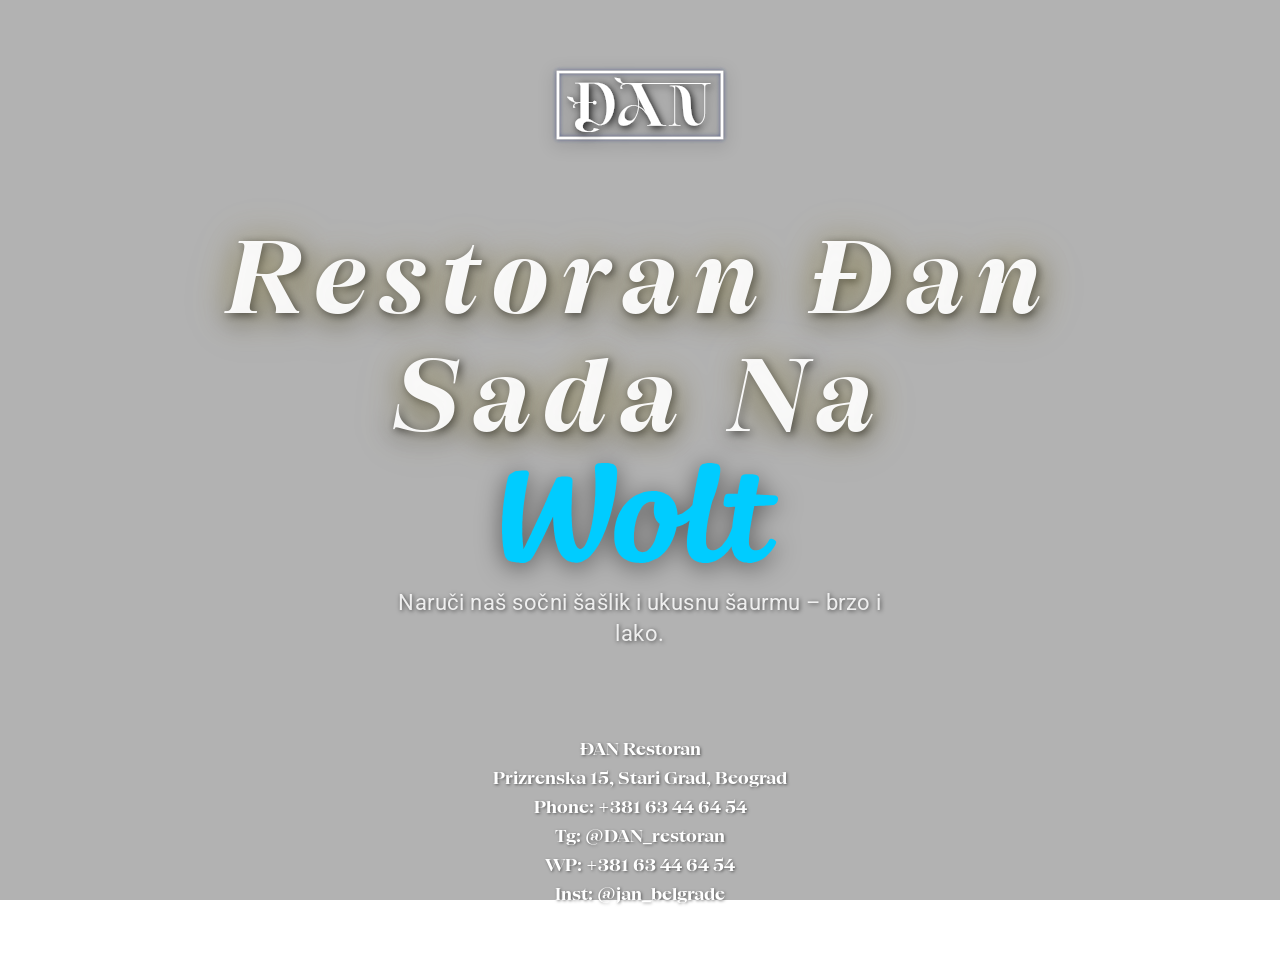
==== docs/index.html @ 0828e4fb "Update landing page with Wolt promotion - Replace opening date with Wolt announcement and clickable " ====
<!DOCTYPE html>
<html lang="sr">
<head>
    <meta charset="UTF-8">
    <meta name="viewport" content="width=device-width, initial-scale=1.0">
    <title>ĐAN Restoran - Beograd</title>
    <link rel="stylesheet" href="styles.css?v=2">
</head>
<body>
    <div class="dance-background">
        <video autoplay muted loop playsinline>
            <source src="armenia.mp4" type="video/mp4">
        </video>
        <div class="dance-overlay"></div>
    </div>

    <div class="container">
        <!-- Логотип -->
        <header class="logo-container">
            <img src="Logo white.svg" alt="ĐAN Restoran Logo" class="logo">
        </header>

        <!-- Главный текст "Скоро открытие" -->
        <main class="main-content">
            <h1 class="opening-soon">
                <span class="opening-line1">Restoran Đan</span>
                <span class="opening-line1">sada na</span>
                <a href="https://wolt.com/sr/srb/belgrade/restaurant/djan" class="wolt-logo-link" target="_blank" rel="noopener noreferrer">
                    <img src="wolt.svg" alt="Wolt" class="wolt-logo-main">
                </a>
                <span class="opening-line2">Naruči naš sočni šašlik i ukusnu šaurmu – brzo i lako.</span>
            </h1>
        </main>


        <!-- Контакты -->
        <footer class="contact-section">
            <div class="contact-info">
                <p class="address">ĐAN Restoran</p>
                <p class="address">Prizrenska 15, Stari Grad, Beograd</p>
                <p class="phone">Phone: <a href="tel:+381634464​54">+381 63 44 64 54</a></p>
                <p class="telegram">Tg: <a href="https://t.me/DAN_restoran" target="_blank" rel="noopener noreferrer">@DAN_restoran</a></p>
                <p class="whatsapp">WP: <a href="https://wa.me/381634464​54" target="_blank" rel="noopener noreferrer">+381 63 44 64 54</a></p>
                <p class="instagram">Inst: <a href="https://instagram.com/jan_belgrade" target="_blank" rel="noopener noreferrer">@jan_belgrade</a></p>
            </div>
        </footer>
    </div>

</body>
</html>
---- docs/styles.css ----
@import url('https://fonts.googleapis.com/css2?family=Roboto:wght@400;500&display=swap');

@font-face {
    font-family: 'SFT Schrifted Serif';
    src: url('SFT Schrifted Serif TRIAL Display Bold.ttf') format('truetype');
    font-weight: 700;
    font-style: normal;
}

@font-face {
    font-family: 'SFT Schrifted Serif';
    src: url('SFT Schrifted Serif TRIAL Display Bold Italic.ttf') format('truetype');
    font-weight: 700;
    font-style: italic;
}

* {
    margin: 0;
    padding: 0;
    box-sizing: border-box;
}

html {
    height: 100%;
    margin: 0;
    padding: 0;
}

body {
    font-family: 'SFT Schrifted Serif', 'Arial', 'Helvetica', sans-serif;
    overflow-x: hidden;
    position: relative;
    min-height: 100vh;
    height: 100%;
    margin: 0;
    padding: 0;
}

/* Dance video background */
.dance-background {
    position: fixed;
    top: 0;
    left: 0;
    width: 100vw;
    height: 100vh;
    z-index: -1;
    overflow: hidden;
}

.dance-background video {
    position: absolute;
    top: 50%;
    left: 50%;
    min-width: 100%;
    min-height: 100%;
    width: auto;
    height: auto;
    transform: translate(-50%, -50%);
    object-fit: cover;
}

.dance-overlay {
    position: absolute;
    top: 0;
    left: 0;
    width: 100%;
    height: 100%;
    background: rgba(0, 0, 0, 0.3);
    z-index: 1;
}

/* Контейнер */
.container {
    position: relative;
    z-index: 2;
    min-height: 100vh;
    display: flex;
    flex-direction: column;
    justify-content: space-between;
    padding: 2rem;
}

/* Логотип */
.logo-container {
    display: flex;
    justify-content: center;
    align-items: center;
    padding: 2rem 0;
}

.logo {
    max-width: 180px;
    width: 100%;
    height: auto;
    filter: drop-shadow(0 4px 8px rgba(0, 0, 0, 0.3));
}

/* Главный контент */
.main-content {
    flex: 1;
    display: flex;
    justify-content: center;
    align-items: center;
    padding: 3rem 0;
}

.opening-soon {
    display: flex;
    flex-direction: column;
    align-items: center;
    gap: 1rem;
    font-weight: 700;
    text-align: center;
    animation: fadeInUp 1s ease-out;
}

.opening-line1 {
    font-size: clamp(3rem, 8vw, 7rem);
    color: rgba(255, 255, 255, 0.95);
    text-transform: capitalize;
    letter-spacing: 0.12em;
    line-height: 1;
    font-style: italic;
    text-shadow:
        0 0 20px rgba(255, 255, 255, 0.5),
        0 0 40px rgba(255, 215, 0, 0.3),
        2px 2px 8px rgba(0, 0, 0, 0.8);
    filter: drop-shadow(0 4px 12px rgba(0, 0, 0, 0.5));
}

.opening-line2 {
    font-family: 'Roboto', sans-serif;
    font-size: clamp(1rem, 2.5vw, 1.4rem);
    font-weight: 400;
    color: rgba(255, 255, 255, 0.85);
    letter-spacing: 0.02em;
    line-height: 1.4;
    font-style: normal;
    text-shadow: 1px 1px 4px rgba(0, 0, 0, 0.6);
    max-width: 500px;
}

.wolt-logo-link {
    display: inline-block;
    transition: transform 0.3s ease;
}

.wolt-logo-link:hover {
    transform: scale(1.05);
}

.wolt-logo-main {
    height: clamp(60px, 12vw, 100px);
    width: auto;
    filter: drop-shadow(0 4px 12px rgba(0, 0, 0, 0.5));
}

@keyframes fadeInUp {
    from {
        opacity: 0;
        transform: translateY(30px);
    }
    to {
        opacity: 1;
        transform: translateY(0);
    }
}

/* Секция доставки */
.delivery-section {
    padding: 1rem 0;
    text-align: center;
    background: transparent;
    margin: 1rem 0;
}

.delivery-links {
    display: flex;
    justify-content: center;
    align-items: center;
    gap: 2rem;
    flex-wrap: wrap;
}

.glass-button {
    display: inline-flex;
    align-items: center;
    justify-content: center;
    padding: 1rem 1.5rem;
    background: rgba(255, 255, 255, 0.1);
    backdrop-filter: blur(10px);
    -webkit-backdrop-filter: blur(10px);
    border: 1px solid rgba(255, 255, 255, 0.2);
    border-radius: 15px;
    transition: all 0.3s ease;
    box-shadow: 
        0 8px 32px 0 rgba(31, 38, 135, 0.37),
        inset 0 0 0 1px rgba(255, 255, 255, 0.1);
}

.glass-button:hover {
    transform: translateY(-2px);
    background: rgba(255, 255, 255, 0.15);
    border-color: rgba(255, 255, 255, 0.3);
    box-shadow: 
        0 12px 40px 0 rgba(31, 38, 135, 0.5),
        inset 0 0 0 1px rgba(255, 255, 255, 0.2);
}

.delivery-logo {
    height: 50px;
    width: auto;
    max-width: 120px;
}

/* Контакты */
.contact-section {
    padding: 1rem 1.5rem;
    text-align: center;
    background: transparent;
    margin-top: 1rem;
}

.contact-info {
    color: #ffffff;
}

.contact-info p {
    margin: 0.5rem 0;
    font-size: clamp(0.9rem, 2vw, 1.1rem);
    text-shadow: 1px 1px 3px rgba(0, 0, 0, 0.5);
}

.address {
    font-weight: 600;
    font-size: clamp(1rem, 2.5vw, 1.2rem);
}

.phone a,
.telegram a,
.whatsapp a,
.instagram a {
    color: #ffffff;
    text-decoration: none;
    transition: color 0.3s ease;
    border-bottom: 2px solid transparent;
}

.phone a:hover,
.telegram a:hover,
.whatsapp a:hover,
.instagram a:hover {
    color: #ffd700;
    border-bottom-color: #ffd700;
}

/* Адаптивность */
@media (max-width: 768px) {
    .container {
        padding: 1rem;
    }

    .logo {
        max-width: 150px;
    }

    .delivery-links {
        gap: 2rem;
    }

    .delivery-logo {
        height: 60px;
    }

    .delivery-section {
        padding: 0.5rem 0;
        margin: 0.5rem 0;
    }

    .contact-section {
        padding: 0.8rem 1rem;
        margin: 0.5rem 0;
    }
}

@media (max-width: 480px) {
    .delivery-links {
        flex-direction: column;
        gap: 1.5rem;
    }

    .delivery-logo {
        height: 40px;
    }

    .glass-button {
        padding: 0.8rem 1.2rem;
    }
}

/* Popup стили */
.popup-overlay {
    position: fixed;
    top: 0;
    left: 0;
    width: 100%;
    height: 100%;
    background: rgba(0, 0, 0, 0.8);
    backdrop-filter: blur(10px);
    -webkit-backdrop-filter: blur(10px);
    display: flex;
    justify-content: center;
    align-items: center;
    z-index: 1000;
    opacity: 0;
    visibility: hidden;
    transition: all 0.3s ease;
}

.popup-overlay.active {
    opacity: 1;
    visibility: visible;
}

.popup-content {
    position: relative;
    background: rgba(255, 255, 255, 0.15);
    backdrop-filter: blur(20px);
    -webkit-backdrop-filter: blur(20px);
    border: 2px solid rgba(255, 255, 255, 0.3);
    border-radius: 25px;
    padding: 4rem 6rem;
    box-shadow:
        0 8px 32px 0 rgba(31, 38, 135, 0.37),
        inset 0 0 0 1px rgba(255, 255, 255, 0.1);
    transform: scale(0.8);
    transition: transform 0.3s ease;
}

.popup-overlay.active .popup-content {
    transform: scale(1);
}

.popup-close {
    position: absolute;
    top: 1rem;
    right: 1rem;
    background: rgba(255, 255, 255, 0.2);
    border: 1px solid rgba(255, 255, 255, 0.3);
    color: #ffffff;
    font-size: 2rem;
    width: 40px;
    height: 40px;
    border-radius: 50%;
    cursor: pointer;
    display: flex;
    align-items: center;
    justify-content: center;
    transition: all 0.3s ease;
    line-height: 1;
    padding: 0;
}

.popup-close:hover {
    background: rgba(255, 255, 255, 0.3);
    transform: rotate(90deg);
}

.popup-text {
    font-size: clamp(3rem, 8vw, 6rem);
    font-weight: 700;
    color: rgba(255, 255, 255, 0.95);
    text-align: center;
    font-style: italic;
    letter-spacing: 0.12em;
    text-shadow:
        0 0 20px rgba(255, 255, 255, 0.5),
        0 0 40px rgba(255, 215, 0, 0.3),
        2px 2px 8px rgba(0, 0, 0, 0.8);
    filter: drop-shadow(0 4px 12px rgba(0, 0, 0, 0.5));
    margin: 0;
}

@media (max-width: 768px) {
    .popup-content {
        padding: 3rem 4rem;
    }
}

@media (max-width: 480px) {
    .popup-content {
        padding: 2rem 3rem;
        margin: 1rem;
    }

    .popup-close {
        width: 35px;
        height: 35px;
        font-size: 1.5rem;
    }
}
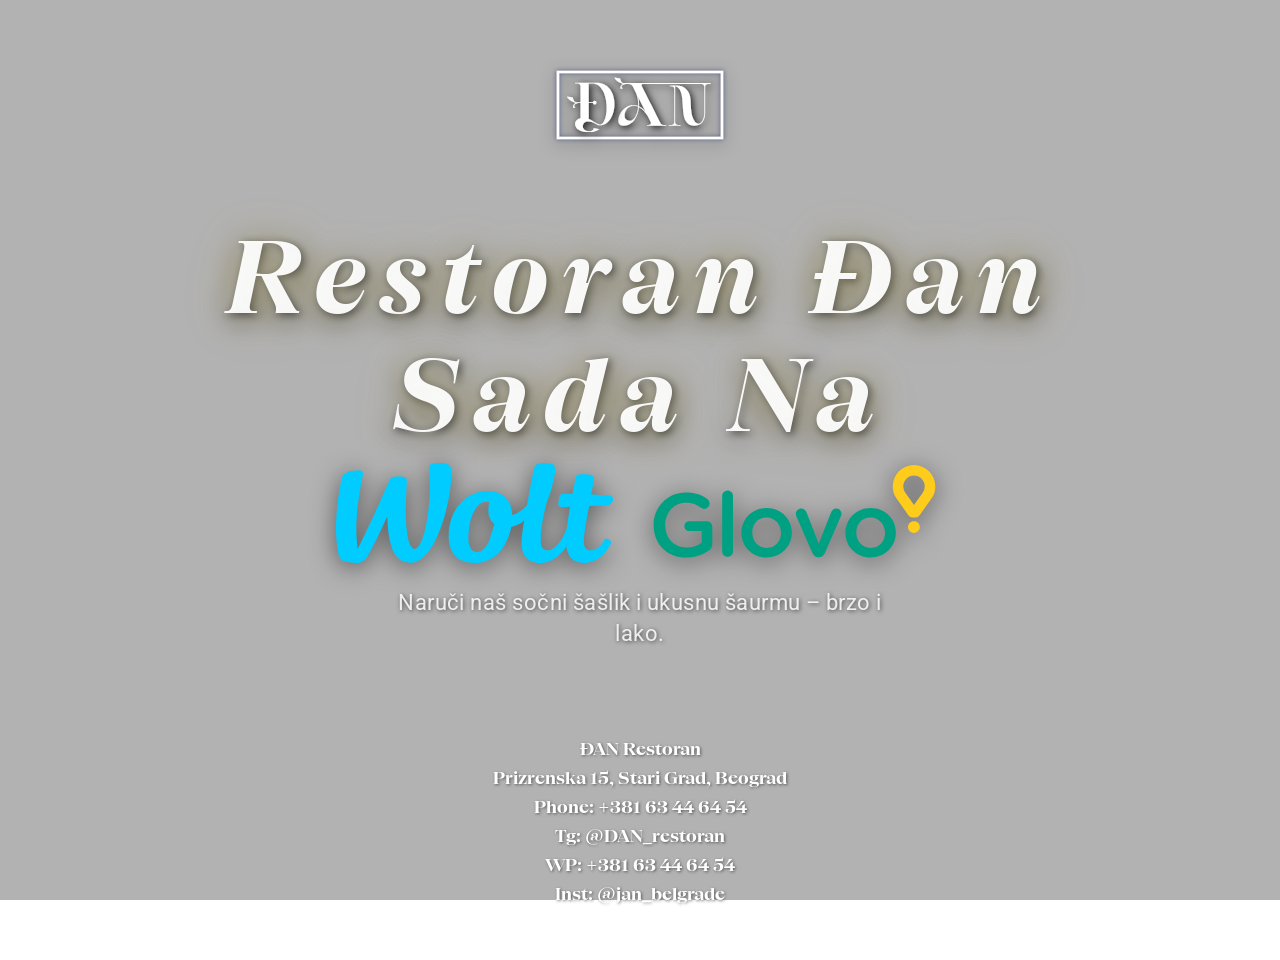
==== commit e2d7bdaa: "Update docs/ with Glovo delivery button Co-Authored-By: Claude Opus 4.6 <noreply@anthropic.com>" ====
--- a/docs/index.html
+++ b/docs/index.html
@@ -25,9 +25,14 @@
             <h1 class="opening-soon">
                 <span class="opening-line1">Restoran Đan</span>
                 <span class="opening-line1">sada na</span>
-                <a href="https://wolt.com/sr/srb/belgrade/restaurant/djan" class="wolt-logo-link" target="_blank" rel="noopener noreferrer">
-                    <img src="wolt.svg" alt="Wolt" class="wolt-logo-main">
-                </a>
+                <div class="delivery-logos">
+                    <a href="https://wolt.com/sr/srb/belgrade/restaurant/djan" class="wolt-logo-link" target="_blank" rel="noopener noreferrer">
+                        <img src="wolt.svg" alt="Wolt" class="wolt-logo-main">
+                    </a>
+                    <a href="https://glovoapp.com/sr/rs/belgrade/stores/djan-restoran-beg" class="wolt-logo-link" target="_blank" rel="noopener noreferrer">
+                        <img src="glovo.svg" alt="Glovo" class="wolt-logo-main">
+                    </a>
+                </div>
                 <span class="opening-line2">Naruči naš sočni šašlik i ukusnu šaurmu – brzo i lako.</span>
             </h1>
         </main>
--- a/docs/styles.css
+++ b/docs/styles.css
@@ -138,6 +138,13 @@
     font-style: normal;
     text-shadow: 1px 1px 4px rgba(0, 0, 0, 0.6);
     max-width: 500px;
+}
+
+.delivery-logos {
+    display: flex;
+    justify-content: center;
+    align-items: center;
+    gap: 2rem;
 }
 
 .wolt-logo-link {
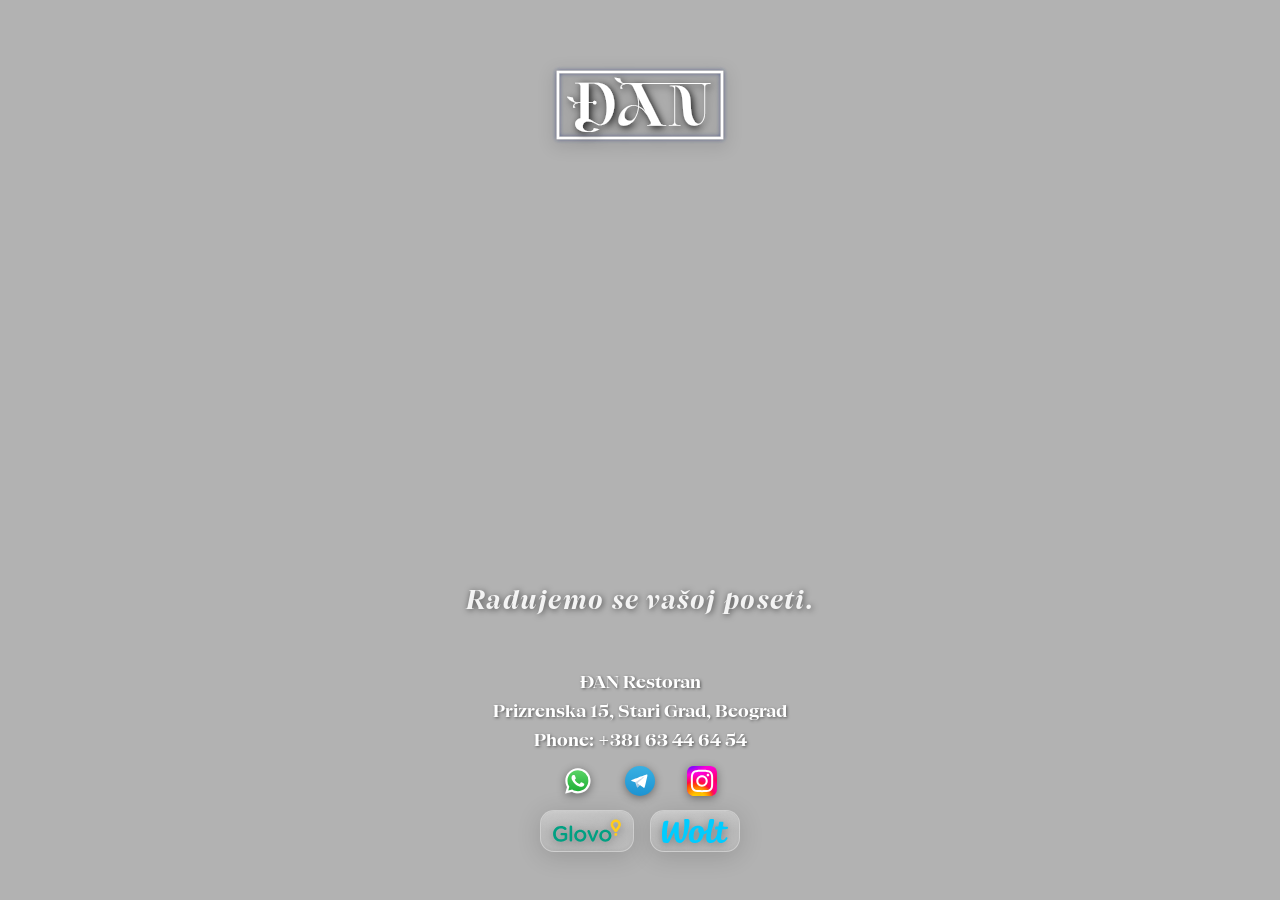
==== commit 2ac2a0af: "открытие джан" ====
--- a/docs/index.html
+++ b/docs/index.html
@@ -9,7 +9,7 @@
 <body>
     <div class="dance-background">
         <video autoplay muted loop playsinline>
-            <source src="armenia.mp4" type="video/mp4">
+            <source src="Open.mp4" type="video/mp4">
         </video>
         <div class="dance-overlay"></div>
     </div>
@@ -20,33 +20,41 @@
             <img src="Logo white.svg" alt="ĐAN Restoran Logo" class="logo">
         </header>
 
-        <!-- Главный текст "Скоро открытие" -->
-        <main class="main-content">
-            <h1 class="opening-soon">
-                <span class="opening-line1">Restoran Đan</span>
-                <span class="opening-line1">sada na</span>
-                <div class="delivery-logos">
-                    <a href="https://wolt.com/sr/srb/belgrade/restaurant/djan" class="wolt-logo-link" target="_blank" rel="noopener noreferrer">
-                        <img src="wolt.svg" alt="Wolt" class="wolt-logo-main">
-                    </a>
-                    <a href="https://glovoapp.com/sr/rs/belgrade/stores/djan-restoran-beg" class="wolt-logo-link" target="_blank" rel="noopener noreferrer">
-                        <img src="glovo.svg" alt="Glovo" class="wolt-logo-main">
-                    </a>
-                </div>
-                <span class="opening-line2">Naruči naš sočni šašlik i ukusnu šaurmu – brzo i lako.</span>
-            </h1>
-        </main>
+        <!-- Пустой main для центрирования -->
+        <main class="main-content"></main>
 
+        <!-- Фраза -->
+        <p class="welcome-text">Radujemo se vašoj poseti.</p>
 
         <!-- Контакты -->
         <footer class="contact-section">
             <div class="contact-info">
                 <p class="address">ĐAN Restoran</p>
                 <p class="address">Prizrenska 15, Stari Grad, Beograd</p>
-                <p class="phone">Phone: <a href="tel:+381634464​54">+381 63 44 64 54</a></p>
-                <p class="telegram">Tg: <a href="https://t.me/DAN_restoran" target="_blank" rel="noopener noreferrer">@DAN_restoran</a></p>
-                <p class="whatsapp">WP: <a href="https://wa.me/381634464​54" target="_blank" rel="noopener noreferrer">+381 63 44 64 54</a></p>
-                <p class="instagram">Inst: <a href="https://instagram.com/jan_belgrade" target="_blank" rel="noopener noreferrer">@jan_belgrade</a></p>
+                <p class="phone">Phone: <a href="tel:+38163446454">+381 63 44 64 54</a></p>
+            </div>
+
+            <!-- Соцсети -->
+            <div class="social-row">
+                <a href="https://wa.me/38163446454" target="_blank" rel="noopener noreferrer">
+                    <img src="WhatsApp.svg" alt="WhatsApp" class="social-icon">
+                </a>
+                <a href="https://t.me/DAN_restoran" target="_blank" rel="noopener noreferrer">
+                    <img src="Telegram_logo.svg" alt="Telegram" class="social-icon">
+                </a>
+                <a href="https://www.instagram.com/jan_belgrade" target="_blank" rel="noopener noreferrer">
+                    <img src="Instagram_logo_2022.svg" alt="Instagram" class="social-icon">
+                </a>
+            </div>
+
+            <!-- Доставка -->
+            <div class="delivery-row">
+                <a href="https://glovoapp.com/sr/rs/belgrade/stores/djan-restoran-beg" class="liquid-glass-btn" target="_blank" rel="noopener noreferrer">
+                    <img src="glovo.svg" alt="Glovo" class="btn-logo">
+                </a>
+                <a href="https://wolt.com/sr/srb/belgrade/restaurant/djan" class="liquid-glass-btn" target="_blank" rel="noopener noreferrer">
+                    <img src="wolt.svg" alt="Wolt" class="btn-logo">
+                </a>
             </div>
         </footer>
     </div>
--- a/docs/styles.css
+++ b/docs/styles.css
@@ -98,68 +98,137 @@
 /* Главный контент */
 .main-content {
     flex: 1;
-    display: flex;
-    justify-content: center;
-    align-items: center;
-    padding: 3rem 0;
-}
-
-.opening-soon {
-    display: flex;
-    flex-direction: column;
+}
+
+/* Приветственная фраза */
+.welcome-text {
+    text-align: center;
+    font-family: 'SFT Schrifted Serif', serif;
+    font-size: clamp(1.2rem, 3vw, 1.6rem);
+    font-style: italic;
+    font-weight: 700;
+    color: rgba(255, 255, 255, 0.9);
+    letter-spacing: 0.05em;
+    text-shadow: 1px 1px 6px rgba(0, 0, 0, 0.6);
+    margin-bottom: 1rem;
+    opacity: 0;
+    transform: scale(0.6);
+    animation: welcomeAppear 1s ease-out 3s forwards;
+}
+
+@keyframes welcomeAppear {
+    0% {
+        opacity: 0;
+        transform: scale(0.6);
+    }
+    60% {
+        opacity: 1;
+        transform: scale(1.08);
+    }
+    100% {
+        opacity: 1;
+        transform: scale(1);
+    }
+}
+
+/* Ряд соцсетей */
+.social-row {
+    display: flex;
+    justify-content: center;
+    align-items: center;
+    gap: 2rem;
+    margin: 1rem auto 0.6rem;
+    max-width: 200px;
+}
+
+.social-icon {
+    height: 30px;
+    width: 30px;
+    filter: drop-shadow(0 2px 4px rgba(0, 0, 0, 0.4));
+    transition: transform 0.3s ease, filter 0.3s ease;
+}
+
+.social-icon:hover {
+    transform: scale(1.15);
+    filter: drop-shadow(0 4px 8px rgba(0, 0, 0, 0.5));
+}
+
+/* Ряд доставки — liquid glass */
+.delivery-row {
+    display: flex;
+    justify-content: center;
     align-items: center;
     gap: 1rem;
-    font-weight: 700;
-    text-align: center;
-    animation: fadeInUp 1s ease-out;
-}
-
-.opening-line1 {
-    font-size: clamp(3rem, 8vw, 7rem);
-    color: rgba(255, 255, 255, 0.95);
-    text-transform: capitalize;
-    letter-spacing: 0.12em;
-    line-height: 1;
-    font-style: italic;
-    text-shadow:
-        0 0 20px rgba(255, 255, 255, 0.5),
-        0 0 40px rgba(255, 215, 0, 0.3),
-        2px 2px 8px rgba(0, 0, 0, 0.8);
-    filter: drop-shadow(0 4px 12px rgba(0, 0, 0, 0.5));
-}
-
-.opening-line2 {
-    font-family: 'Roboto', sans-serif;
-    font-size: clamp(1rem, 2.5vw, 1.4rem);
-    font-weight: 400;
-    color: rgba(255, 255, 255, 0.85);
-    letter-spacing: 0.02em;
-    line-height: 1.4;
-    font-style: normal;
-    text-shadow: 1px 1px 4px rgba(0, 0, 0, 0.6);
-    max-width: 500px;
-}
-
-.delivery-logos {
-    display: flex;
-    justify-content: center;
-    align-items: center;
-    gap: 2rem;
-}
-
-.wolt-logo-link {
-    display: inline-block;
-    transition: transform 0.3s ease;
-}
-
-.wolt-logo-link:hover {
-    transform: scale(1.05);
-}
-
-.wolt-logo-main {
-    height: clamp(60px, 12vw, 100px);
+    margin-top: 0.5rem;
+    max-width: 200px;
+    margin-left: auto;
+    margin-right: auto;
+}
+
+.liquid-glass-btn {
+    display: inline-flex;
+    align-items: center;
+    justify-content: center;
+    padding: 0.5rem 1.2rem;
+    background: linear-gradient(
+        135deg,
+        rgba(255, 255, 255, 0.15) 0%,
+        rgba(255, 255, 255, 0.05) 50%,
+        rgba(255, 255, 255, 0.12) 100%
+    );
+    backdrop-filter: blur(20px) saturate(1.4);
+    -webkit-backdrop-filter: blur(20px) saturate(1.4);
+    border: 1.5px solid rgba(255, 255, 255, 0.3);
+    border-radius: 14px;
+    text-decoration: none;
+    transition: all 0.4s cubic-bezier(0.25, 0.46, 0.45, 0.94);
+    box-shadow:
+        0 4px 24px rgba(0, 0, 0, 0.15),
+        0 1px 3px rgba(255, 255, 255, 0.1) inset,
+        0 -1px 3px rgba(0, 0, 0, 0.05) inset;
+    position: relative;
+    overflow: hidden;
+}
+
+.liquid-glass-btn::before {
+    content: '';
+    position: absolute;
+    top: 0;
+    left: 0;
+    right: 0;
+    height: 50%;
+    background: linear-gradient(
+        180deg,
+        rgba(255, 255, 255, 0.2) 0%,
+        rgba(255, 255, 255, 0) 100%
+    );
+    border-radius: 14px 14px 0 0;
+    pointer-events: none;
+}
+
+.liquid-glass-btn:hover {
+    transform: translateY(-3px) scale(1.03);
+    border-color: rgba(255, 255, 255, 0.5);
+    box-shadow:
+        0 8px 32px rgba(0, 0, 0, 0.25),
+        0 2px 6px rgba(255, 255, 255, 0.15) inset,
+        0 -1px 3px rgba(0, 0, 0, 0.05) inset;
+    background: linear-gradient(
+        135deg,
+        rgba(255, 255, 255, 0.22) 0%,
+        rgba(255, 255, 255, 0.08) 50%,
+        rgba(255, 255, 255, 0.18) 100%
+    );
+}
+
+.liquid-glass-btn:active {
+    transform: translateY(-1px) scale(0.98);
+}
+
+.btn-logo {
+    height: 24px;
     width: auto;
-    filter: drop-shadow(0 4px 12px rgba(0, 0, 0, 0.5));
+    filter: drop-shadow(0 2px 4px rgba(0, 0, 0, 0.3));
 }
 
 @keyframes fadeInUp {
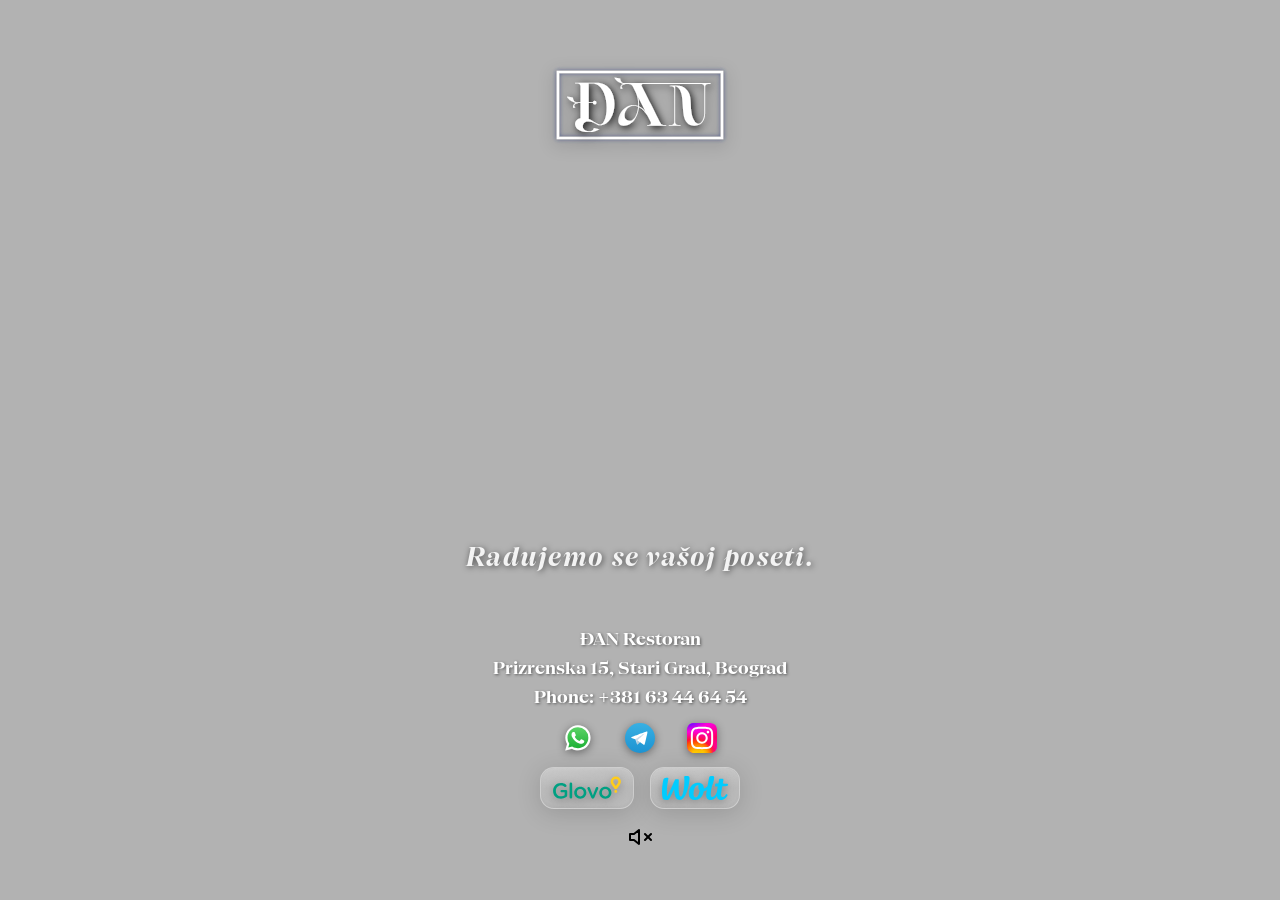
==== commit ea8c0ee3: "feat: add mute/unmute functionality for background video" ====
--- a/docs/index.html
+++ b/docs/index.html
@@ -56,8 +56,16 @@
                     <img src="wolt.svg" alt="Wolt" class="btn-logo">
                 </a>
             </div>
+
+            <!-- Mute button -->
+            <div class="mute-button-container">
+                <button id="mute-button" class="mute-button">
+                    <img id="mute-icon" src="mute.svg" alt="Mute/Unmute" class="mute-icon">
+                </button>
+            </div>
         </footer>
     </div>
 
+    <script src="script.js"></script>
 </body>
 </html>
--- a/docs/styles.css
+++ b/docs/styles.css
@@ -475,3 +475,28 @@
         font-size: 1.5rem;
     }
 }
+
+/* Mute button */
+.mute-button-container {
+    display: flex;
+    justify-content: center;
+    margin-top: 1rem;
+}
+
+.mute-button {
+    background: transparent;
+    border: none;
+    cursor: pointer;
+    padding: 0;
+}
+
+.mute-icon {
+    width: 24px;
+    height: 24px;
+    stroke: white;
+    transition: transform 0.3s ease;
+}
+
+.mute-button:hover .mute-icon {
+    transform: scale(1.1);
+}
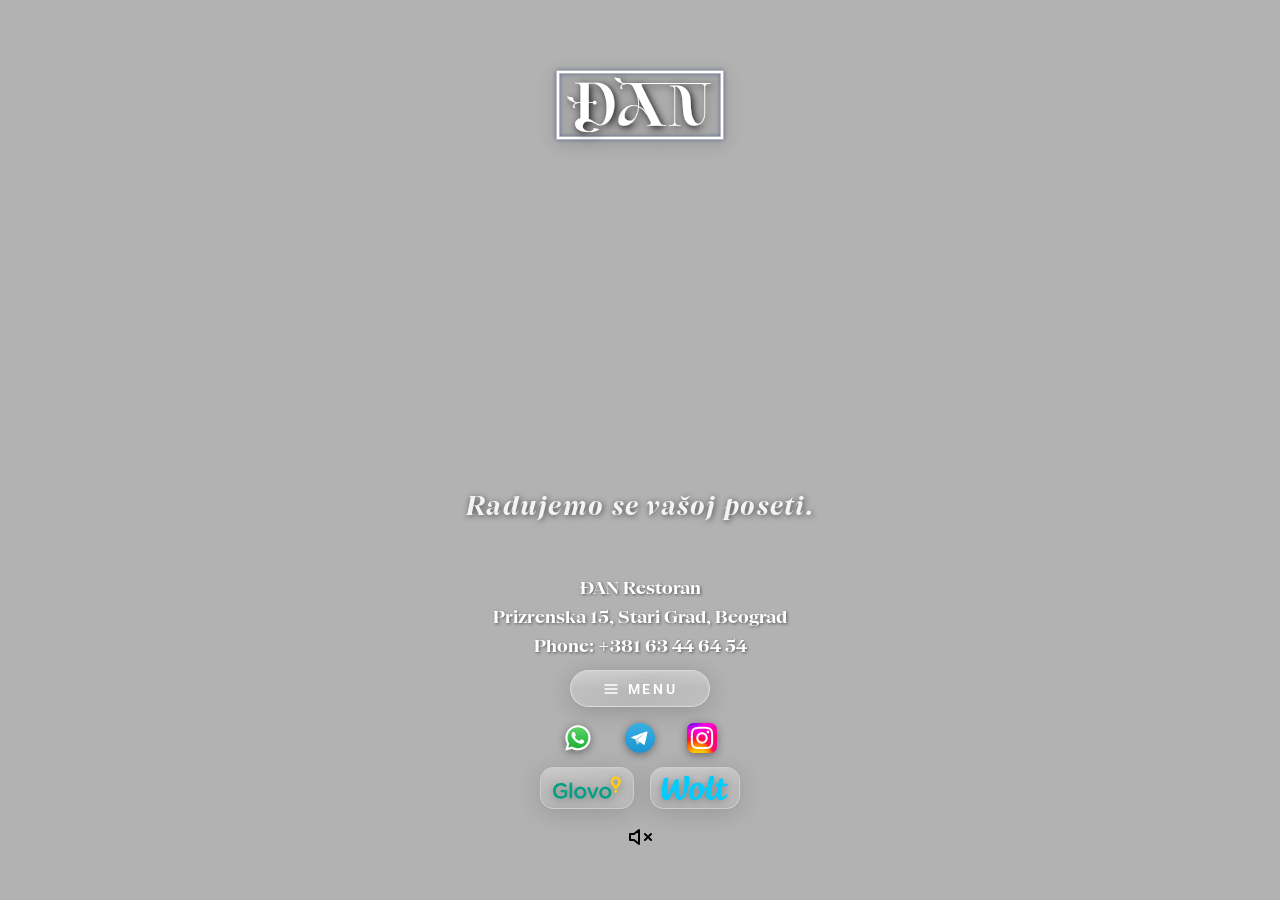
==== commit 5385e73b: "feat: add liquid glass MENU button to main page after phone number Co-Authored-By: Claude Sonnet 4.6" ====
--- a/docs/index.html
+++ b/docs/index.html
@@ -4,6 +4,7 @@
     <meta charset="UTF-8">
     <meta name="viewport" content="width=device-width, initial-scale=1.0">
     <title>ĐAN Restoran - Beograd</title>
+    <link rel="icon" href="favicon.svg" type="image/svg+xml">
     <link rel="stylesheet" href="styles.css?v=2">
 </head>
 <body>
@@ -32,6 +33,16 @@
                 <p class="address">ĐAN Restoran</p>
                 <p class="address">Prizrenska 15, Stari Grad, Beograd</p>
                 <p class="phone">Phone: <a href="tel:+38163446454">+381 63 44 64 54</a></p>
+            </div>
+
+            <!-- Menu button -->
+            <div class="menu-btn-row">
+                <a href="menu" class="menu-glass-btn">
+                    <svg class="menu-icon-svg" viewBox="0 0 24 24" fill="none" xmlns="http://www.w3.org/2000/svg">
+                        <path d="M3 6h18M3 12h18M3 18h18" stroke="currentColor" stroke-width="2" stroke-linecap="round"/>
+                    </svg>
+                    MENU
+                </a>
             </div>
 
             <!-- Соцсети -->
--- a/docs/styles.css
+++ b/docs/styles.css
@@ -476,6 +476,75 @@
     }
 }
 
+/* Menu button */
+.menu-btn-row {
+    display: flex;
+    justify-content: center;
+    margin: 0.9rem 0 0.4rem;
+}
+
+.menu-glass-btn {
+    display: inline-flex;
+    align-items: center;
+    gap: 9px;
+    padding: 0.6rem 2rem;
+    background: linear-gradient(
+        135deg,
+        rgba(255, 255, 255, 0.22) 0%,
+        rgba(255, 255, 255, 0.08) 50%,
+        rgba(255, 255, 255, 0.18) 100%
+    );
+    backdrop-filter: blur(24px) saturate(1.5);
+    -webkit-backdrop-filter: blur(24px) saturate(1.5);
+    border: 1.5px solid rgba(255, 255, 255, 0.45);
+    border-radius: 50px;
+    text-decoration: none;
+    color: #ffffff;
+    font-family: 'Roboto', sans-serif;
+    font-size: 0.88rem;
+    font-weight: 600;
+    letter-spacing: 0.18em;
+    text-transform: uppercase;
+    box-shadow:
+        0 4px 24px rgba(0, 0, 0, 0.18),
+        0 1px 4px rgba(255, 255, 255, 0.12) inset;
+    position: relative;
+    overflow: hidden;
+    transition: all 0.35s cubic-bezier(0.25, 0.46, 0.45, 0.94);
+}
+
+.menu-glass-btn::before {
+    content: '';
+    position: absolute;
+    top: 0; left: 0; right: 0;
+    height: 50%;
+    background: linear-gradient(180deg, rgba(255,255,255,0.22) 0%, transparent 100%);
+    border-radius: 50px 50px 0 0;
+    pointer-events: none;
+}
+
+.menu-glass-btn:hover {
+    transform: translateY(-3px) scale(1.04);
+    border-color: rgba(255, 255, 255, 0.65);
+    box-shadow:
+        0 8px 32px rgba(0, 0, 0, 0.28),
+        0 2px 6px rgba(255, 255, 255, 0.18) inset;
+    background: linear-gradient(
+        135deg,
+        rgba(255, 255, 255, 0.30) 0%,
+        rgba(255, 255, 255, 0.12) 50%,
+        rgba(255, 255, 255, 0.26) 100%
+    );
+}
+
+.menu-glass-btn:active { transform: translateY(-1px) scale(0.98); }
+
+.menu-icon-svg {
+    width: 16px;
+    height: 16px;
+    flex-shrink: 0;
+}
+
 /* Mute button */
 .mute-button-container {
     display: flex;
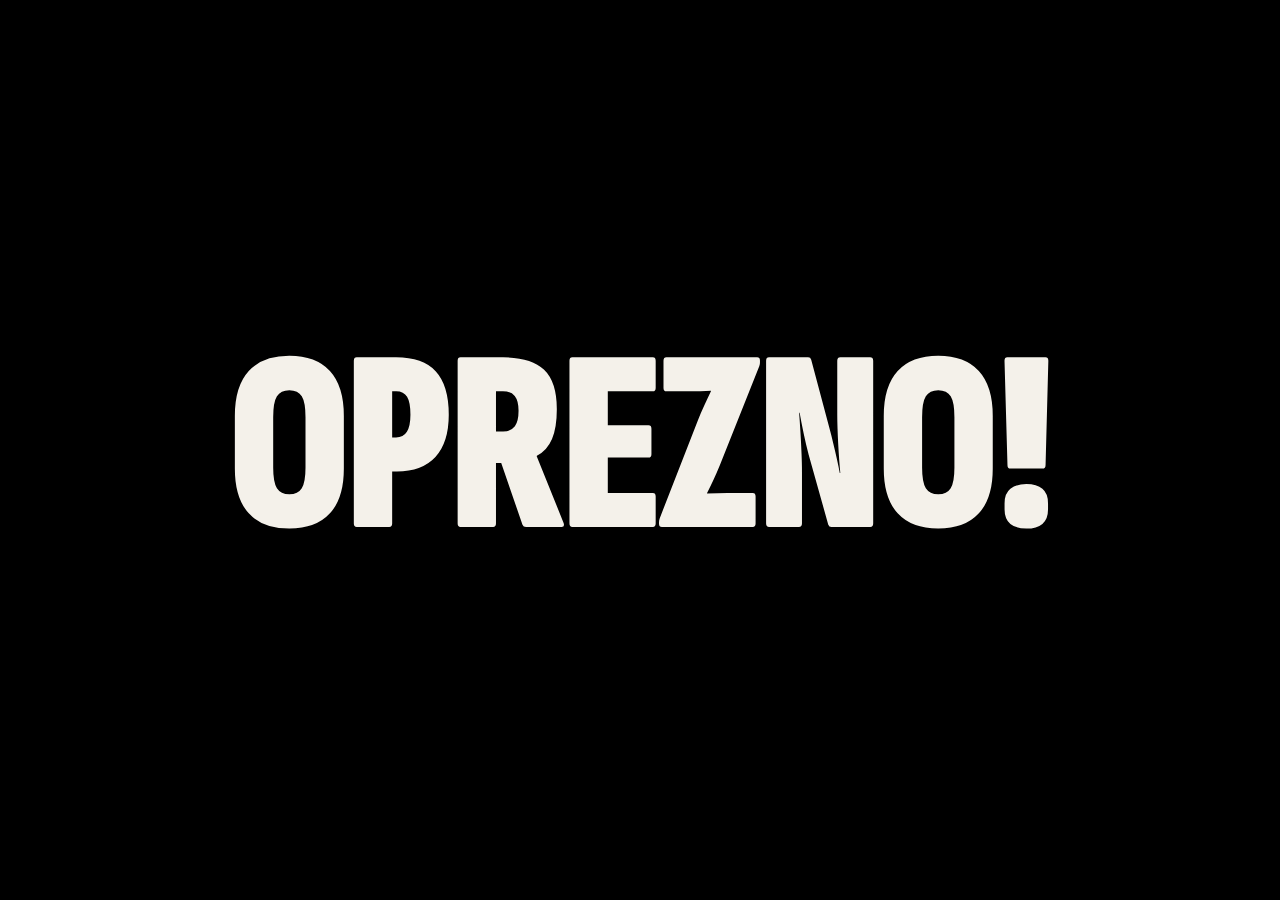
==== commit 30f61013: "Make the caution screen the homepage and park the old site at /stop jan.rs now shows only the cyclin" ====
--- a/docs/index.html
+++ b/docs/index.html
@@ -3,80 +3,26 @@
 <head>
     <meta charset="UTF-8">
     <meta name="viewport" content="width=device-width, initial-scale=1.0">
-    <title>ĐAN Restoran - Beograd</title>
+    <title>ĐAN Restoran</title>
+    <meta name="theme-color" content="#000000">
     <link rel="icon" href="favicon.svg" type="image/svg+xml">
-    <link rel="stylesheet" href="styles.css?v=2">
+    <link rel="stylesheet" href="https://fonts.googleapis.com/css2?family=Sofia+Sans+Extra+Condensed:wght@900&display=swap">
+    <link rel="stylesheet" href="v2.css?v=5">
 </head>
 <body>
-    <div class="dance-background">
-        <video autoplay muted loop playsinline>
-            <source src="Open.mp4" type="video/mp4">
-        </video>
-        <div class="dance-overlay"></div>
-    </div>
+    <p class="sr-only">OPREZNO! ОСТОРОЖНО! CAUTION!</p>
 
-    <div class="container">
-        <!-- Логотип -->
-        <header class="logo-container">
-            <img src="Logo white.svg" alt="ĐAN Restoran Logo" class="logo">
-        </header>
+    <main class="stage">
+        <h1 class="caution" id="caution">
+            <span class="caution-word" id="caution-word" lang="sr">OPREZNO!</span>
+        </h1>
+        <div class="caution-still" id="caution-still" hidden>
+            <p lang="sr">OPREZNO!</p>
+            <p lang="ru">ОСТОРОЖНО!</p>
+            <p lang="en">CAUTION!</p>
+        </div>
+    </main>
 
-        <!-- Пустой main для центрирования -->
-        <main class="main-content"></main>
-
-        <!-- Фраза -->
-        <p class="welcome-text">Radujemo se vašoj poseti.</p>
-
-        <!-- Контакты -->
-        <footer class="contact-section">
-            <div class="contact-info">
-                <p class="address">ĐAN Restoran</p>
-                <p class="address">Prizrenska 15, Stari Grad, Beograd</p>
-                <p class="phone">Phone: <a href="tel:+38163446454">+381 63 44 64 54</a></p>
-            </div>
-
-            <!-- Menu button -->
-            <div class="menu-btn-row">
-                <a href="menu" class="menu-glass-btn">
-                    <svg class="menu-icon-svg" viewBox="0 0 24 24" fill="none" xmlns="http://www.w3.org/2000/svg">
-                        <path d="M3 6h18M3 12h18M3 18h18" stroke="currentColor" stroke-width="2" stroke-linecap="round"/>
-                    </svg>
-                    MENU
-                </a>
-            </div>
-
-            <!-- Соцсети -->
-            <div class="social-row">
-                <a href="https://wa.me/38163446454" target="_blank" rel="noopener noreferrer">
-                    <img src="WhatsApp.svg" alt="WhatsApp" class="social-icon">
-                </a>
-                <a href="https://t.me/DAN_restoran" target="_blank" rel="noopener noreferrer">
-                    <img src="Telegram_logo.svg" alt="Telegram" class="social-icon">
-                </a>
-                <a href="https://www.instagram.com/jan_belgrade" target="_blank" rel="noopener noreferrer">
-                    <img src="Instagram_logo_2022.svg" alt="Instagram" class="social-icon">
-                </a>
-            </div>
-
-            <!-- Доставка -->
-            <div class="delivery-row">
-                <a href="https://glovoapp.com/sr/rs/belgrade/stores/djan-restoran-beg" class="liquid-glass-btn" target="_blank" rel="noopener noreferrer">
-                    <img src="glovo.svg" alt="Glovo" class="btn-logo">
-                </a>
-                <a href="https://wolt.com/sr/srb/belgrade/restaurant/djan" class="liquid-glass-btn" target="_blank" rel="noopener noreferrer">
-                    <img src="wolt.svg" alt="Wolt" class="btn-logo">
-                </a>
-            </div>
-
-            <!-- Mute button -->
-            <div class="mute-button-container">
-                <button id="mute-button" class="mute-button">
-                    <img id="mute-icon" src="mute.svg" alt="Mute/Unmute" class="mute-icon">
-                </button>
-            </div>
-        </footer>
-    </div>
-
-    <script src="script.js"></script>
+    <script src="v2.js?v=5"></script>
 </body>
 </html>
--- a/docs/v2.css
+++ b/docs/v2.css
@@ -0,0 +1,90 @@
+:root {
+    --bg: #000000;
+    --ink: #f4f1ea;
+    --hold: 1.15s;
+}
+
+* {
+    margin: 0;
+    padding: 0;
+    box-sizing: border-box;
+}
+
+html {
+    height: 100%;
+    background: var(--bg);
+    color: var(--ink);
+    overflow: hidden;
+    transition: background-color var(--hold) ease, color var(--hold) ease;
+}
+
+body {
+    min-height: 100%;
+    min-height: 100dvh;
+    background: transparent;
+}
+
+.sr-only {
+    position: absolute;
+    width: 1px;
+    height: 1px;
+    padding: 0;
+    margin: -1px;
+    overflow: hidden;
+    clip: rect(0, 0, 0, 0);
+    white-space: nowrap;
+    border: 0;
+}
+
+.stage {
+    min-height: 100dvh;
+    display: grid;
+    place-items: center;
+    text-align: center;
+    padding: 0 4vw;
+    container-type: inline-size;
+}
+
+.caution-word,
+.caution-still p {
+    font-family: 'Sofia Sans Extra Condensed', 'Arial Narrow', Impact, sans-serif;
+    font-weight: 900;
+    font-style: normal;
+    text-transform: uppercase;
+    line-height: 0.82;
+    letter-spacing: -0.02em;
+    color: var(--ink);
+}
+
+.caution-word {
+    display: inline-block;
+    width: max-content;
+    white-space: nowrap;
+    font-size: min(22cqi, 34svh, 18rem);
+    transition: opacity 0.42s ease, transform 0.42s ease, color var(--hold) ease;
+}
+
+.caution.is-leaving .caution-word {
+    opacity: 0;
+    transform: translateY(0.18em);
+}
+
+.caution-still {
+    display: grid;
+    gap: 0.2rem;
+}
+
+.caution-still[hidden] {
+    display: none;
+}
+
+.caution-still p {
+    font-size: min(16cqi, 18svh, 8rem);
+}
+
+@media (prefers-reduced-motion: reduce) {
+    html,
+    .caution-word {
+        transition: none;
+    }
+}
